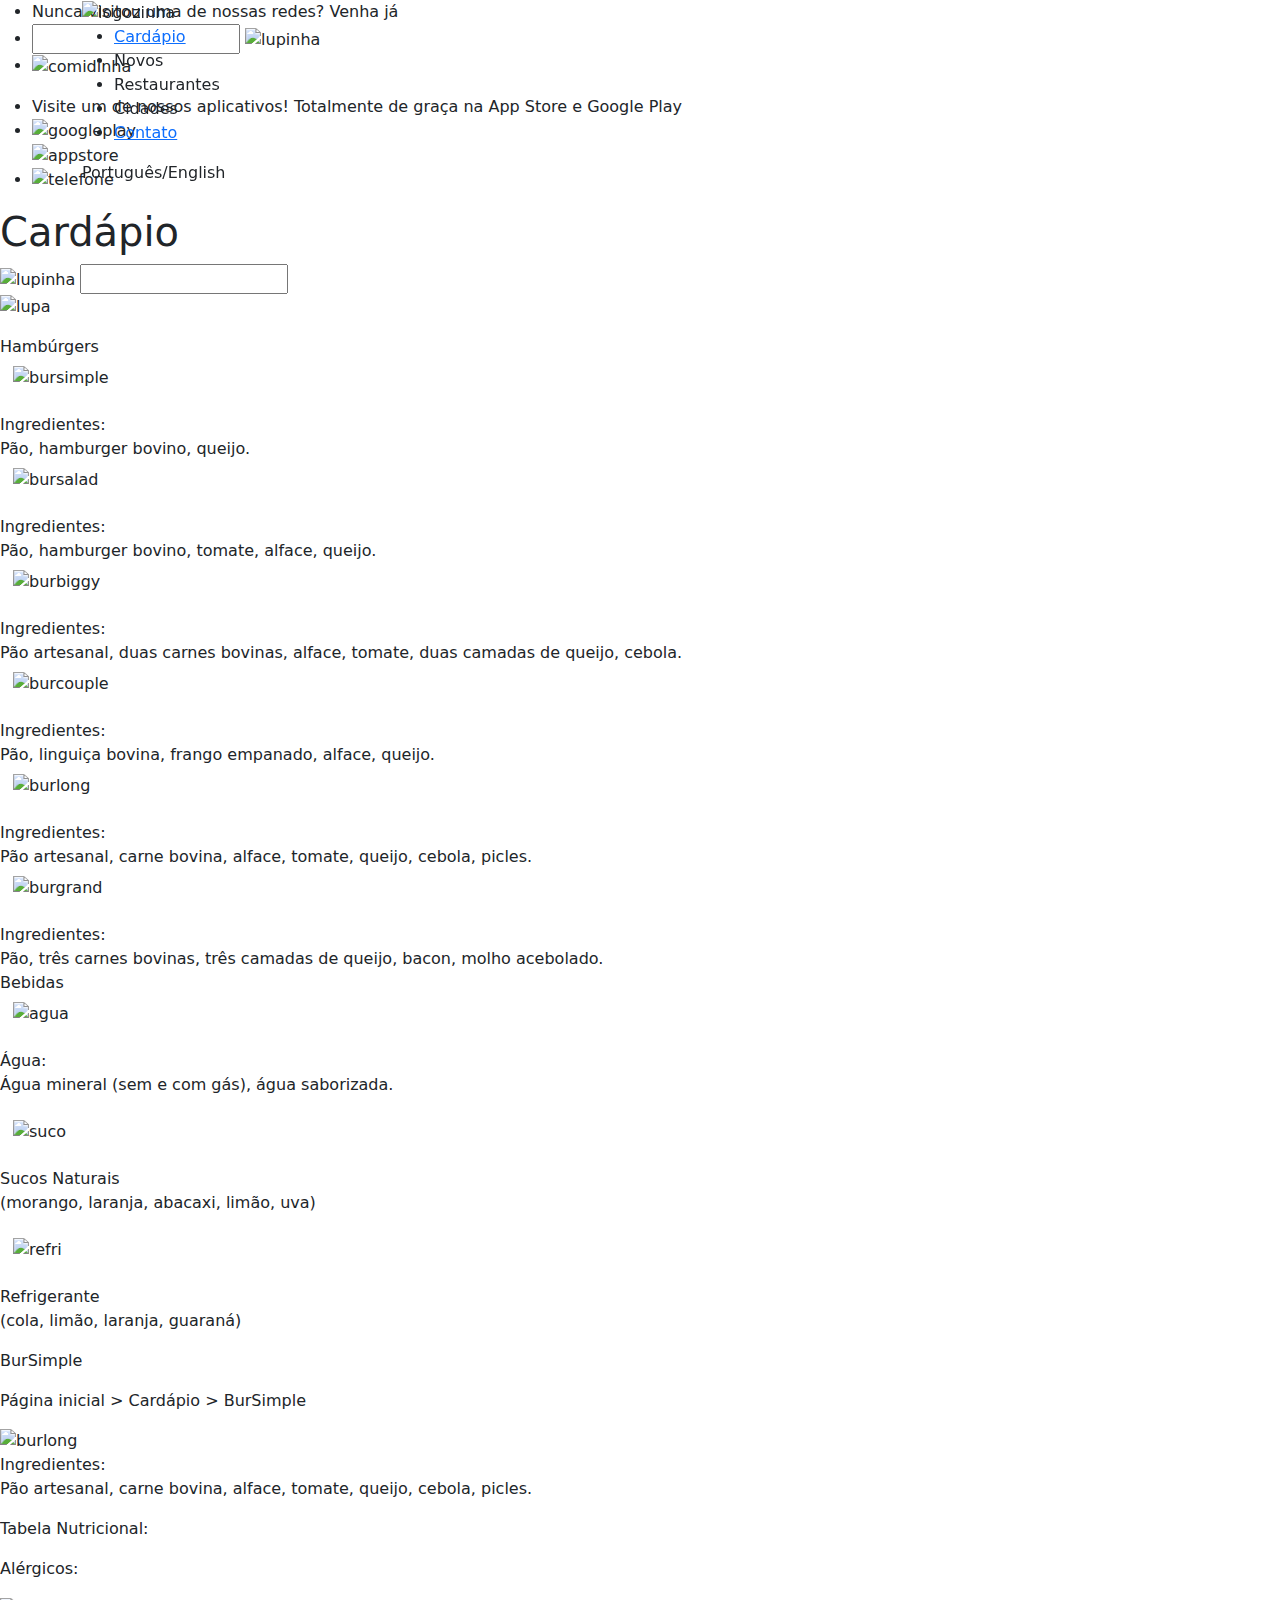
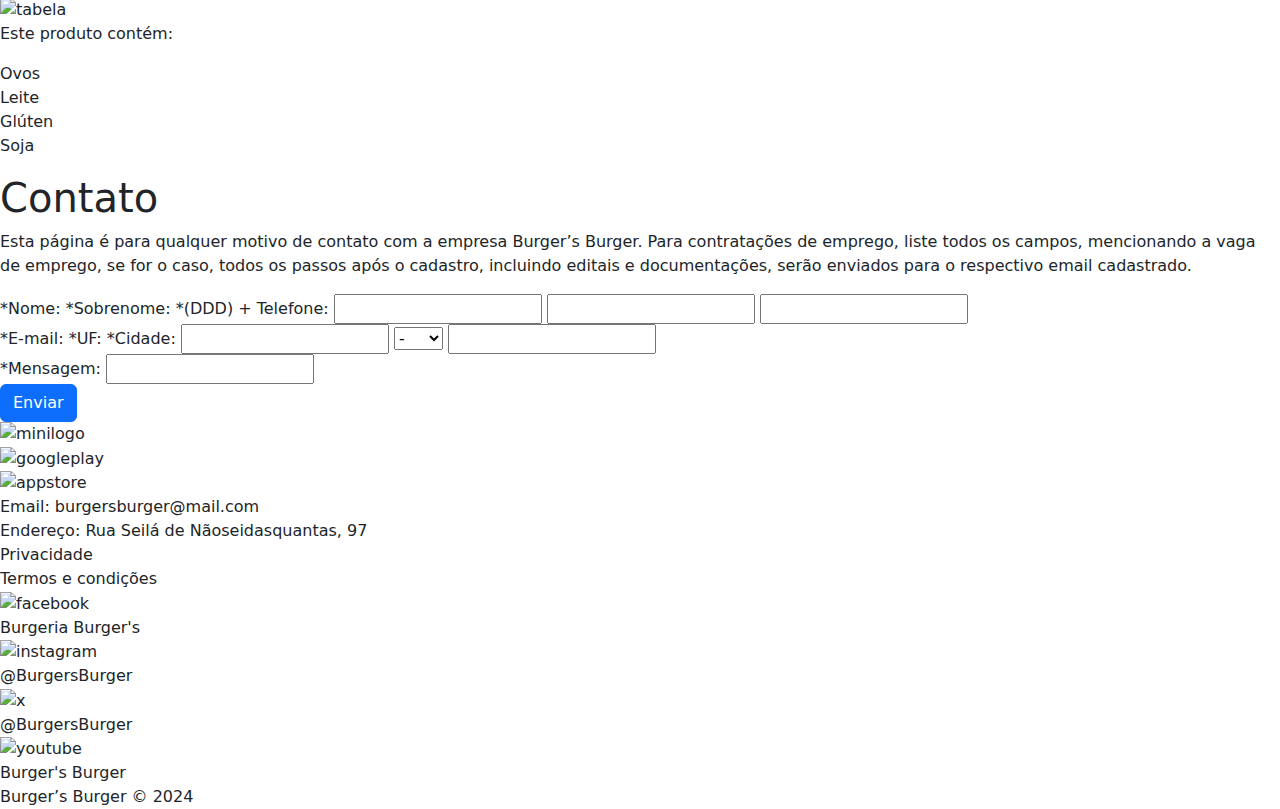
==== index.html @ e92aa980 "Create index.html" ====
<!DOCTYPE html>
<html lang="pt-br">
<head>
    <meta charset="UTF-8">
    <meta name="viewport" content="width=device-width, initial-scale=1.0">
    <title>Burger's Burger</title>
    <link rel="preconnect" href="https://fonts.googleapis.com">
<link rel="preconnect" href="https://fonts.gstatic.com" crossorigin>
<link href="https://fonts.googleapis.com/css2?family=Jockey+One&family=Jolly+Lodger&family=Jomhuria&display=swap" rel="stylesheet">
 <link rel=STYLESHEET type="text/css" href="css/style.css">
 <link href="https://cdn.jsdelivr.net/npm/bootstrap@5.3.3/dist/css/bootstrap.min.css" rel="stylesheet">
  <script src="https://cdn.jsdelivr.net/npm/bootstrap@5.3.3/dist/js/bootstrap.bundle.min.js"></script>
  <!-- Primary Meta Tags -->
<meta name="description" content="Venha experienciar os melhores hamburgers de --------- e se delicie com as nossas comidas." />

<!-- Open Graph / Facebook -->
<meta property="og:type" content="website" />
<meta property="og:url" content="https://diogolds.github.io/NovoBurgersBurger/Novo3/html/index.html" />
<meta property="og:title" content="Burger's Burger" />
<meta property="og:description" content="Venha experienciar os melhores hamburgers de --------- e se delicie com as nossas comidas." />
<meta property="og:image" content="https://cdn.discordapp.com/attachments/1071154892762263698/1279611292054982719/logo.webp?ex=66d51262&is=66d3c0e2&hm=72b1835ddbf841575e127b612c92cf3ba0b7cdaa0f67c57b689ba6dfbd2e98a1&" />

<!-- Twitter -->
<meta property="twitter:card" content="summary_large_image" />
<meta property="twitter:url" content="https://metatags.io/" />
<meta property="twitter:title" content="Burger's Burger" />
<meta property="twitter:description" content="Venha experienciar os melhores hamburgers de --------- e se delicie com as nossas comidas." />
<meta property="twitter:image" content="https://metatags.io/images/meta-tags.webp" />

<!-- Meta Tags Generated with https://metatags.io -->
</head>
 <body>
  <header>
    <nav class="fixed-top">
      <div class="linha"></div>
      <div class="container">
        <div class="logo">
          <img src="img/logo.webp" alt="logozinha" id="imglogo">
        </div>
          <ul class="menu">
            <li class="retangulo">
              <div class="retcol">
                <a href="#cardio" class="jomhuria-regular" id="quadmenu1">Cardápio</a>
              </div>
            </li>
            <li class="retangulo">
              <div class="retcol">
                <div class="jomhuria-regular" id="quadmenu2">Novos</div>
              </div>
            </li>
            <li class="retangulo">
              <div class="retcol">
                <div class="jomhuria-regular" id="quadmenu3">Restaurantes</div>
              </div>
            </li>
            <li class="retangulo">
              <div class="retcol">
                <div class="jomhuria-regular" id="quadmenu4">Cidades</div>
              </div>
            </li>
            <li class="retangulo">
              <div class="retcol">
                <a href="#meiofor" class="jomhuria-regular" id="quadmenu5">Contato</a>
              </div>
            </li>
          </ul>
          <div class="resto">
            <div class="contresto">
              <div class="idioma">
                <div class="jockey-one-regular">Português/English</div>
              </div>
              
              <div class="barrinha" id="barrmenu"></div>
            </div>
          </div>
          </div>
      <div class="linha"></div>
    </nav>
  </header>
  <div class="linha"></div>
  <main>
    <div class="tam"></div>
    <div class="meio">
      <ul class="meio2">
        <li class="quadrado">
          <div class="jockey-one-regular" id="textoquad1">Nunca visitou uma de nossas redes? Venha já</div>
        </li>
        <li class="pesquisa2">
          <div class="gridpesq">
            
            <input type="text" name="barra" class="barrinha" id="barrmeio">
            <label class="pesq2" for="barrmeio">
              <img src="img/lupa.webp" alt="lupinha" class="lupinha">
          </label>
            
          </div>

        </li>
        <li class="comida">
          <img src="img/comida.webp" alt="comidinha" class="comidinhayay">
        </li>
      </ul>
    </div>
    <div class="linha"></div>
    <div class="final">
      <ul class="final2">
        <li class="quadrado" id="quad3">
          <div class="contapli">
            <div class="jockey-one-regular" id="textapli">Visite um  de nossos  aplicativos! Totalmente de graça na App Store e Google Play</div>
          </div>
        </li>
        <li class="quadrado" id="quad4">
          <div class="gridapps">
            <div class="fotogoogle">
              <img src="img/googleplay.webp" alt="googleplay" class="logogoogle">
            </div>
            <div class="fotoapp">
              <img src="img/appstore.webp" alt="appstore" class="logoapp">
            </div>
          </div>
        </li>
        <li class="quadrado" id="quad5">
            <img src="img/telefone.webp" alt="telefone" class="telefone">
        </li>
      </ul>
    </div>
    <div class="meiocard">
        <h1 class="titulomeio" id="cardio">Cardápio</h1>
        <div class="barrcard">
          <label class="pesq2" for="barrcard"><img src="img/lupa.webp" alt="lupinha" class="lupinha"></label>
          <input type="text" name="barra" class="barrinha" id="barrcard">
          <figure>
          <img src="img/lupa.webp" alt="lupa" class="lupinhacard">
        </figure>
        </div>
        <div class="retmeio">
          <div class="hambmeio">Hambúrgers</div>
        </div>
        <div class="containercard">
          <div class="retmeio" id="retcard1">
            <figure>
            <img class="btn" data-bs-toggle="modal" data-bs-target="#botaobursim" src="img/bursim.webp" alt="bursimple" id="bursim">
          </figure>
            <div  class="descham">Ingredientes: <br> Pão, hamburger bovino, queijo. </div>
          </div>
          <div class="retmeio" id="retcard2">
            <figure>
            <img class="btn" data-bs-toggle="modal" data-bs-target="#botaobursal" src="img/bursal.webp" alt="bursalad" id="bursal">
          </figure>
            <div class="descham">Ingredientes: <br> Pão, hamburger bovino, tomate, alface, queijo. </div>
          </div>
          <div class="retmeio" id="retcard3">
            <figure>
            <img class="btn" data-bs-toggle="modal" data-bs-target="#botaoburbig" src="img/burbig.webp" alt="burbiggy" id="burbig">
          </figure>
            <div class="descham">Ingredientes: <br> Pão artesanal, duas carnes bovinas, alface, tomate, duas camadas de queijo, cebola. </div>
          </div>
          <div class="retmeio" id="retcard4">
            <figure>
            <img class="btn" data-bs-toggle="modal" data-bs-target="#botaoburcou" src="img/burcou.webp" alt="burcouple" id="burcou">
          </figure>
            <div class="descham">Ingredientes: <br> Pão, linguiça bovina, frango empanado, alface, queijo. </div>
          </div>
          <div class="retmeio" id="retcard5">
            <figure>
            <img class="btn" data-bs-toggle="modal" data-bs-target="#botaoburlon" src="img/burlon.webp" alt="burlong" id="burlon">
          </figure>
            <div class="descham">Ingredientes: <br> Pão artesanal, carne bovina, alface, tomate, queijo, cebola, picles. </div>
          </div>
          <div class="retmeio" id="retcard6">
            <figure>
            <img class="btn" data-bs-toggle="modal" data-bs-target="#botaoburgra" src="img/burgra.webp" alt="burgrand" id="burgra">
          </figure>
            <div class="descham">Ingredientes: <br> Pão, três carnes bovinas, três camadas de queijo, bacon, molho acebolado. </div>
          </div>
        </div>
</div>
<div class="meio2card">
  <div class="retmeio" id="barrbeb">
    <div class="hambmeio">Bebidas</div>
  </div>
  <div class="containerbeb">
    <div class="retmeio" id="retcard7">
      <figure>
      <img class="btn" data-bs-toggle="modal" data-bs-target="#botaoagua" src="img/agua.webp" alt="agua" id="agua">
    </figure>
      <p class="descham">Água: <br> Água mineral (sem e com gás), água saborizada.</p>
    </div>
    <div class="retmeio" id="retcard8">
      <figure>
      <img class="btn" data-bs-toggle="modal" data-bs-target="#botaosuco" src="img/suco.webp" alt="suco" id="suco">
    </figure>
      <p class="descham">Sucos Naturais <br> (morango, laranja, abacaxi, limão, uva)</p>
    </div>
    <div class="retmeio" id="retcard9">
      <figure>
      <img class="btn" data-bs-toggle="modal" data-bs-target="#botaorefr" src="img/refr.webp" alt="refri" id="refri">
      </figure>
      <p class="descham">Refrigerante <br> (cola, limão, laranja, guaraná)</p>
    </div>
  </div>
</div>
<div class="meioext">
    <div class="retmeio">
        <p class="jockey-one-regular" id="hambmeio">BurSimple</p>
        <p class="jockey-one-regular" id="azul">Página inicial > Cardápio > BurSimple</p>
      </div>
      <div class="contham1">
        <div class="retham1">
            <img src="img/burlon.webp" alt="burlong" class="burlon" id="burlonext">
        </div>
        <div class="retham2">
            <p class="jockey-one-regular" id="ingr">Ingredientes: <br> Pão artesanal, carne bovina, alface, tomate, queijo, cebola, picles.</p>
        </div>
      </div>
    <div class="meio2ext">
      <div class="conttabela">
        <div class="quadtabela">
          <p class="jockey-one-regular" id="tittab">Tabela Nutricional:</p>
        </div>
        <p class="jockey-one-regular" id="alerg">Alérgicos:</p>
        <img src="img/tabela.webp" alt="tabela" class="tabimg">
        <p class="jockey-one-regular" id="nada">Este produto contém:</p>
        <p class="jockey-one-regular" id="alergia">Ovos <br> Leite <br>Glúten <br>Soja</p>
      </div>
    </div>
</div>
<div class="meiofor" id="meiofor">
  <div class="meio1for">
    <div class="meio2for">
      <h1 class="jockey-one-regular" id="contato">Contato</h1>
      <div class="quadrado1for">
          <p class="jockey-one-regular" id="textincon">Esta página é para qualquer motivo de contato com a empresa Burger’s Burger. Para contratações de emprego, liste todos os campos, mencionando a vaga de emprego, se for o caso, todos os passos após o cadastro, incluindo editais e documentações, serão enviados para o respectivo email cadastrado.</p>
      </div>
      <form class="quadradofor">
          <fieldset class="container1for">
              <div class="gridscont" id="grid1">
                  <label class="jockey-one-regular" id="gdnome" for="qdnome">*Nome:</label>
                  <label class="jockey-one-regular" id="gdsobr" for="qdsobr">*Sobrenome:</label>
                  <label class="jockey-one-regular" id="gdddd" for="qdddd">*(DDD) + Telefone:</label>
                  <input type="text" name="nome" class="quadradogd" id="qdnome">
                  <input type="text" name="sobrenome" class="quadradogd" id="qdsobr">
                  <input type="tel" name="telefone" class="quadradogd" id="qdddd">
              </div>
              <div class="gridscont" id="grid2">
                <label class="jockey-one-regular" id="gdema" for="qdema">*E-mail:</label>
                  <label class="jockey-one-regular" id="gduf" for="qduf">*UF:</label>
                  <label class="jockey-one-regular" id="gdcid" for="qdcid">*Cidade:</label>
                  <input type="email" name="email" class="quadradogd" id="qdema">
                  <select class="quadradogd" id="qduf">
                    <option>-</option>
                    <option>AC</option>
                    <option>AL</option>
                    <option>AM</option>
                    <option>AP</option>
                    <option>BA</option>
                    <option>CE</option>
                    <option>DF</option>
                    <option>ES</option>
                    <option>GO</option>
                    <option>MA</option>
                    <option>MG</option>
                    <option>MS</option>
                    <option>MT</option>
                    <option>PA</option>
                    <option>PB</option>
                    <option>PE</option>
                    <option>PI</option>
                    <option>PR</option>
                    <option>RJ</option>
                    <option>RN</option>
                    <option>RO</option>
                    <option>RR</option>
                    <option>RS</option>
                    <option>SC</option>
                    <option>SE</option>
                    <option>SP</option>
                    <option>TO</option>
                    </select>
                  <input type="text" name="cidade" class="quadradogd" id="qdcid">
              </div>
              <div class="gridscont" id="grid3">
                <label class="jockey-one-regular" id="gdmsg" for="qdmsg">*Mensagem:</label>
                  <input type="text" name="mensagem" class="quadradogd" id="qdmsg">
              </div>
            </fieldset>
          </form>
      <button class="btn btn-primary" data-bs-toggle="modal" data-bs-target="#botaoenviar" type="submit" id="enviar">Enviar</button>
      <div class="modal fade" id="botaoenviar">
        <div class="modal-dialog">
            <div class="modal-content">
                <div class="modal-header">
                    <h4 class="modal-title" id="exampleModalLabel">Enviar dados</h4>
                    <button type="button" class="btn-close" data-bs-dismiss="modal" aria-label="Close"></button>
                </div>
                <div class="modal-body">
                    Enviando informações...
                </div>
                <div class="modal-footer">
                    <button type="button" class="btn btn-secondary" data-bs-dismiss="modal">Fechar</button>
                </div>
            </div>
        </div>
    </div>
    <div class="modal fade" id="botaobursim">
      <div class="modal-dialog">
          <div class="modal-content">
              <div class="modal-header">
                  <h4 class="modal-title" id="botaosim"></h4>
                  <button type="button" class="btn-close" data-bs-dismiss="modal" aria-label="Close"></button>
              </div>
              <div class="modal-body">
                <img src="img/bursim.webp" alt="bursimple" id="bursim1" height="300">
              </div>
              <div class="modal-footer">
                  <button type="button" class="btn btn-secondary" data-bs-dismiss="modal">Fechar</button>
              </div>
          </div>
      </div>
  </div>
  <div class="modal fade" id="botaobursal">
    <div class="modal-dialog">
        <div class="modal-content">
            <div class="modal-header">
                <h4 class="modal-title" id="botaosal"></h4>
                <button type="button" class="btn-close" data-bs-dismiss="modal" aria-label="Close"></button>
            </div>
            <div class="modal-body">
              <img src="img/bursal.webp" alt="bursalad" id="bursal1" height="300">
            </div>
            <div class="modal-footer">
                <button type="button" class="btn btn-secondary" data-bs-dismiss="modal">Fechar</button>
            </div>
        </div>
    </div>
</div>
<div class="modal fade" id="botaoburbig">
  <div class="modal-dialog">
      <div class="modal-content">
          <div class="modal-header">
              <h4 class="modal-title" id="botaobig"></h4>
              <button type="button" class="btn-close" data-bs-dismiss="modal" aria-label="Close"></button>
          </div>
          <div class="modal-body">
            <img src="img/burbig.webp" alt="burbiggy" id="burbig1" height="300">
          </div>
          <div class="modal-footer">
              <button type="button" class="btn btn-secondary" data-bs-dismiss="modal">Fechar</button>
          </div>
      </div>
  </div>
</div>
<div class="modal fade" id="botaoburcou">
  <div class="modal-dialog">
      <div class="modal-content">
          <div class="modal-header">
              <h4 class="modal-title" id="botaocou"></h4>
              <button type="button" class="btn-close" data-bs-dismiss="modal" aria-label="Close"></button>
          </div>
          <div class="modal-body">
            <img src="img/burcou.webp" alt="burcouple" id="burcou1" height="300">
          </div>
          <div class="modal-footer">
              <button type="button" class="btn btn-secondary" data-bs-dismiss="modal">Fechar</button>
          </div>
      </div>
  </div>
</div>
<div class="modal fade" id="botaoburlon">
  <div class="modal-dialog">
      <div class="modal-content">
          <div class="modal-header">
              <h4 class="modal-title" id="botaolon"></h4>
              <button type="button" class="btn-close" data-bs-dismiss="modal" aria-label="Close"></button>
          </div>
          <div class="modal-body">
            <img src="img/burlon.webp" alt="burlong" id="burlon1" height="300">
          </div>
          <div class="modal-footer">
              <button type="button" class="btn btn-secondary" data-bs-dismiss="modal">Fechar</button>
          </div>
      </div>
  </div>
</div>
<div class="modal fade" id="botaoburgra">
  <div class="modal-dialog">
      <div class="modal-content">
          <div class="modal-header">
              <h4 class="modal-title" id="botaogra"></h4>
              <button type="button" class="btn-close" data-bs-dismiss="modal" aria-label="Close"></button>
          </div>
          <div class="modal-body">
            <img src="img/burgra.webp" alt="burgrand" id="burgra1" height="300">
          </div>
          <div class="modal-footer">
              <button type="button" class="btn btn-secondary" data-bs-dismiss="modal">Fechar</button>
          </div>
      </div>
  </div>
</div>
<div class="modal fade" id="botaoagua">
  <div class="modal-dialog">
      <div class="modal-content">
          <div class="modal-header">
              <h4 class="modal-title" id="botaoa"></h4>
              <button type="button" class="btn-close" data-bs-dismiss="modal" aria-label="Close"></button>
          </div>
          <div class="modal-body">
            <img src="img/agua.webp" alt="agua" id="agua1" height="300">
          </div>
          <div class="modal-footer">
              <button type="button" class="btn btn-secondary" data-bs-dismiss="modal">Fechar</button>
          </div>
      </div>
  </div>
</div>
<div class="modal fade" id="botaosuco">
  <div class="modal-dialog">
      <div class="modal-content">
          <div class="modal-header">
              <h4 class="modal-title" id="botaos"></h4>
              <button type="button" class="btn-close" data-bs-dismiss="modal" aria-label="Close"></button>
          </div>
          <div class="modal-body">
            <img src="img/suco.webp" alt="suco" id="suco1" height="300">
          </div>
          <div class="modal-footer">
              <button type="button" class="btn btn-secondary" data-bs-dismiss="modal">Fechar</button>
          </div>
      </div>
  </div>
</div>
<div class="modal fade" id="botaorefr">
  <div class="modal-dialog">
      <div class="modal-content">
          <div class="modal-header">
              <h4 class="modal-title" id="botaor"></h4>
              <button type="button" class="btn-close" data-bs-dismiss="modal" aria-label="Close"></button>
          </div>
          <div class="modal-body">
            <img src="img/refr.webp" alt="refri" id="refri1" height="300">
          </div>
          <div class="modal-footer">
              <button type="button" class="btn btn-secondary" data-bs-dismiss="modal">Fechar</button>
          </div>
      </div>
  </div>
</div>
    </div>
  </div>
  </div>
  </main>
  <div class="linha"></div>
  <footer>
    <div class="container2">
      <div class="fotofooter">
        <div class="logomini">
          <img src="img/logomini.webp" alt="minilogo" class="minilogo">
        </div>
        <div class="fotogoogle">
          <img src="img/googleplay.webp" alt="googleplay" class="logogoogle">
        </div>
        <div class="fotoapp">
          <img src="img/appstore.webp" alt="appstore" class="logoapp">
        </div>
      </div>
      <div class="enderecofooter">
        <div class="retfoot" id="retfoot1"></div>
        <div class="jomhuria-regular" id="emailfoot">Email: burgersburger@mail.com</div>
        <div class="jomhuria-regular" id="enderecofoot">Endereço: Rua Seilá de Nãoseidasquantas, 97</div>
        <div class="retfoot1">
          <div class="jomhuria-regular" id="retfootE11">Privacidade</div>
        </div>
        <div class="retfoot2">
          <div class="jomhuria-regular" id="retfootE12">Termos e condições</div>
        </div>
      </div>
      <div class="redesfooter">
        <img src="img/fb.webp" alt="facebook" class="pb">
        <div class="redesfoot">
          <div class="jomhuria-regular" id="palavra1">Burgeria Burger's</div>
        </div>
        <img src="img/ig.webp" alt="instagram" class="pb">
        <div class="redesfoot">
          <div class="jomhuria-regular" id="palavra2">@BurgersBurger</div>
          </div>
        <img src="img/x.webp" alt="x" class="pb">
        <div class="redesfoot">
          <div class="jomhuria-regular" id="palavra3">@BurgersBurger</div>
        </div>
        <img src="img/ytb.webp" alt="youtube" class="pb">
        <div class="redesfoot">
          <div class="jomhuria-regular" id="palavra4">Burger's Burger</div>
        </div>
      </div>
      <div class="czinho">
        <div class="jockey-one-regular" id="czinho1">Burger’s Burger © 2024</div>
      </div>
    </div>
  </footer>
 </body>
</html>
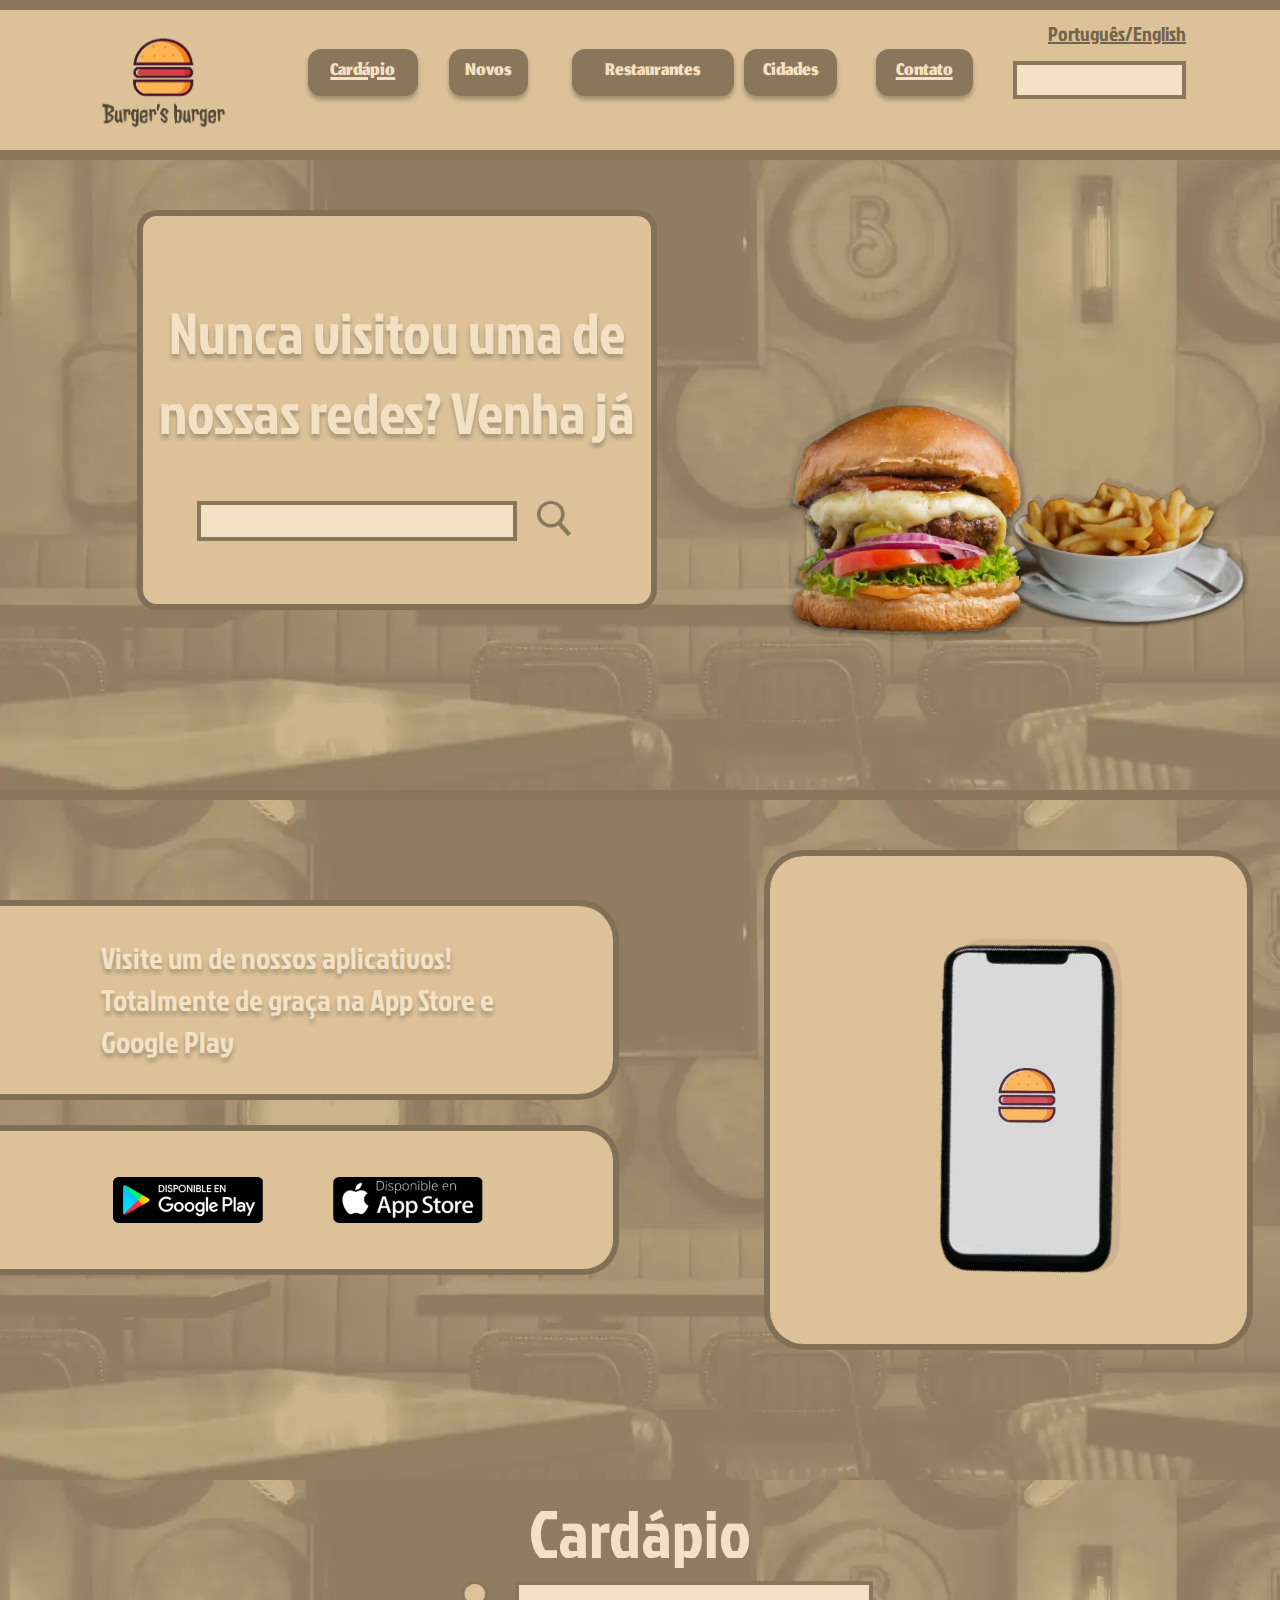
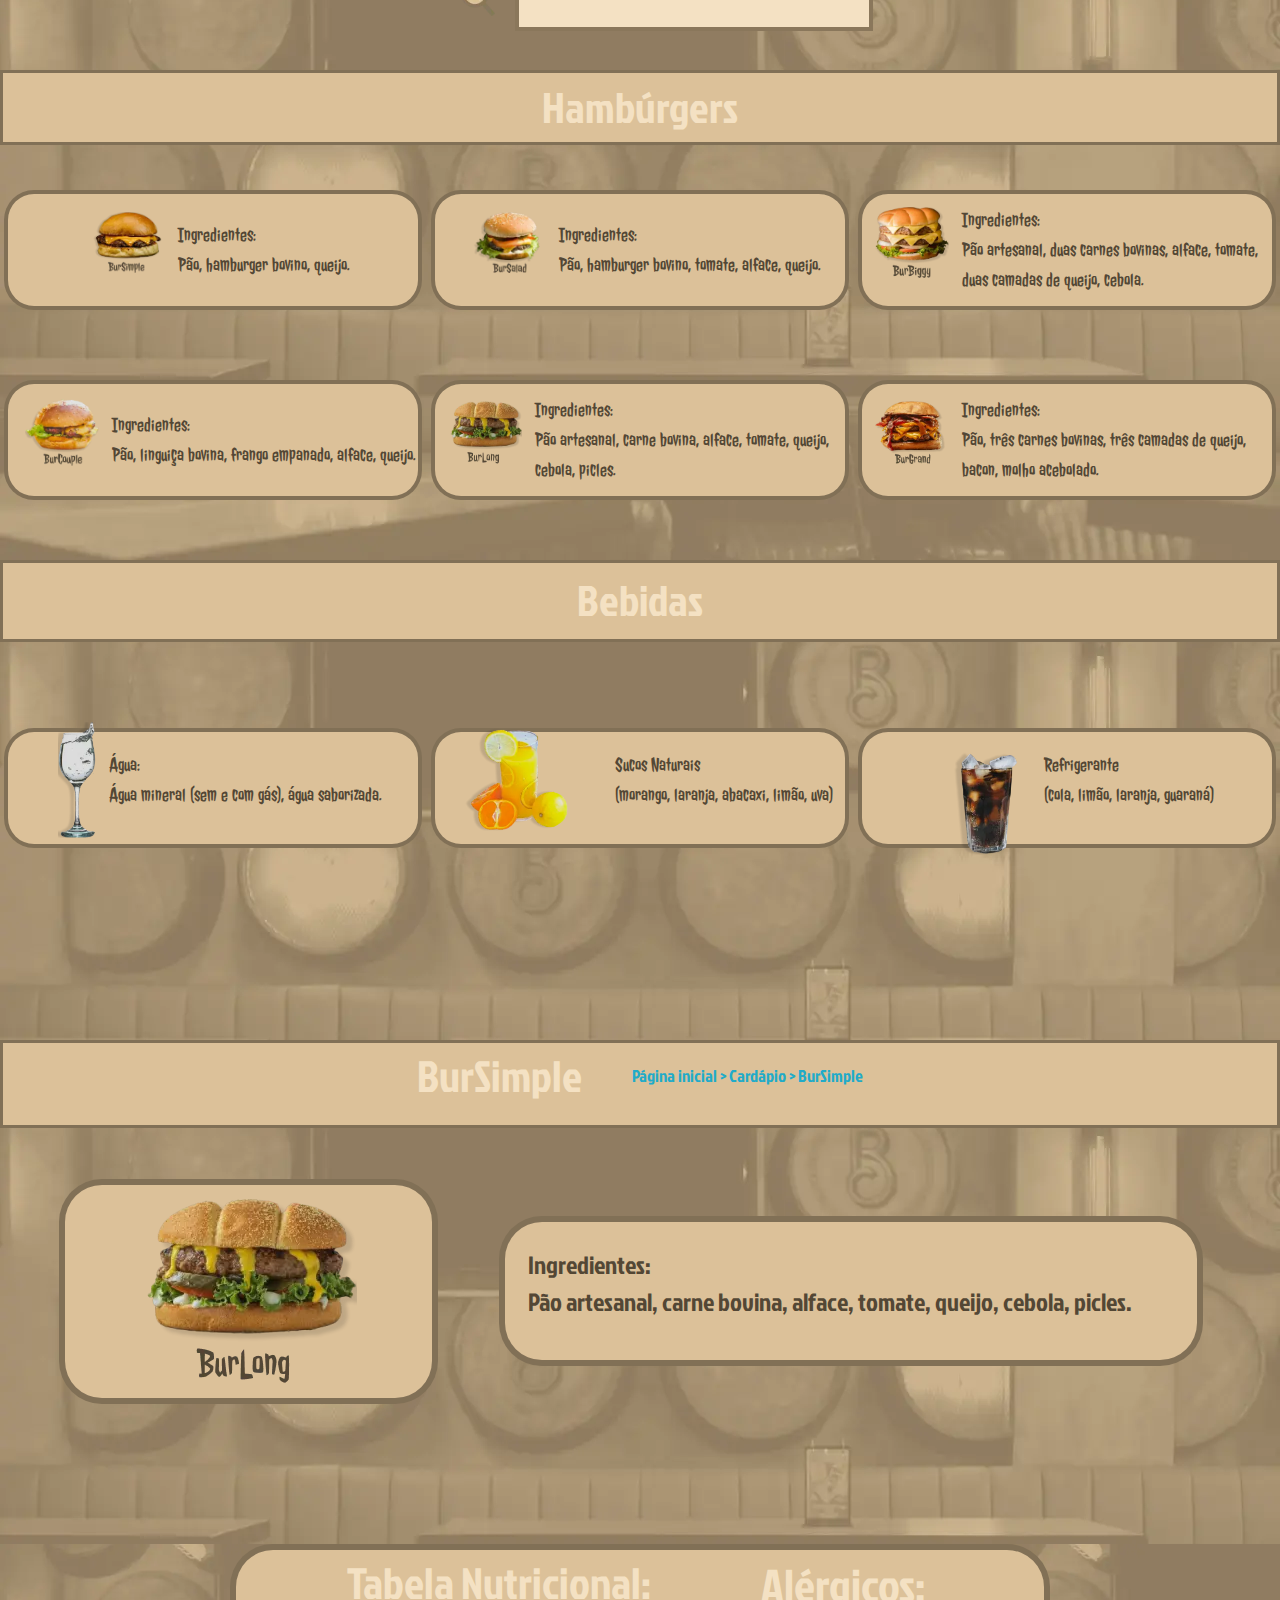
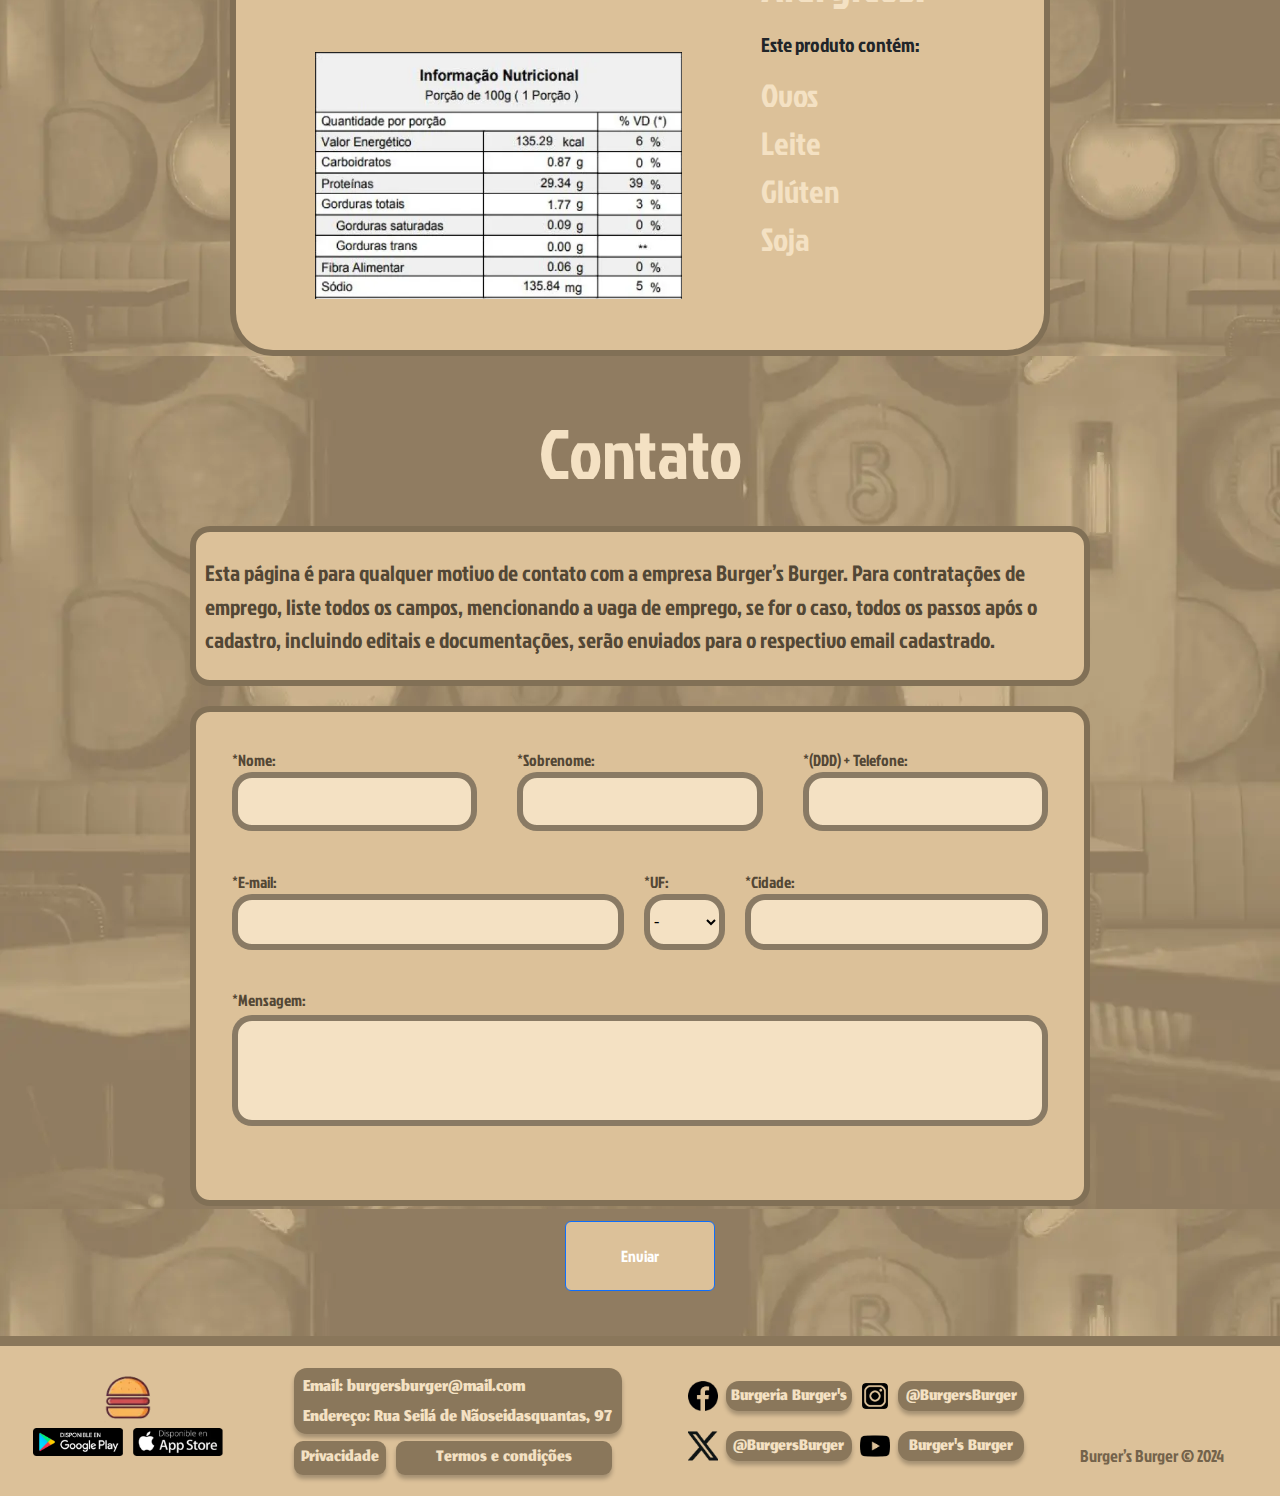
==== commit 080b64a4: "Update index.html" ====
--- a/index.html
+++ b/index.html
@@ -7,7 +7,7 @@
     <link rel="preconnect" href="https://fonts.googleapis.com">
 <link rel="preconnect" href="https://fonts.gstatic.com" crossorigin>
 <link href="https://fonts.googleapis.com/css2?family=Jockey+One&family=Jolly+Lodger&family=Jomhuria&display=swap" rel="stylesheet">
- <link rel=STYLESHEET type="text/css" href="css/style.css">
+ <link rel=STYLESHEET type="text/css" href="Novo3/css/style.css">
  <link href="https://cdn.jsdelivr.net/npm/bootstrap@5.3.3/dist/css/bootstrap.min.css" rel="stylesheet">
   <script src="https://cdn.jsdelivr.net/npm/bootstrap@5.3.3/dist/js/bootstrap.bundle.min.js"></script>
   <!-- Primary Meta Tags -->
@@ -35,7 +35,7 @@
       <div class="linha"></div>
       <div class="container">
         <div class="logo">
-          <img src="img/logo.webp" alt="logozinha" id="imglogo">
+          <img src="Novo3/img/logo.webp" alt="logozinha" id="imglogo">
         </div>
           <ul class="menu">
             <li class="retangulo">
@@ -90,14 +90,14 @@
             
             <input type="text" name="barra" class="barrinha" id="barrmeio">
             <label class="pesq2" for="barrmeio">
-              <img src="img/lupa.webp" alt="lupinha" class="lupinha">
+              <img src="Novo3/img/lupa.webp" alt="lupinha" class="lupinha">
           </label>
             
           </div>
 
         </li>
         <li class="comida">
-          <img src="img/comida.webp" alt="comidinha" class="comidinhayay">
+          <img src="Novo3/img/comida.webp" alt="comidinha" class="comidinhayay">
         </li>
       </ul>
     </div>
@@ -112,25 +112,25 @@
         <li class="quadrado" id="quad4">
           <div class="gridapps">
             <div class="fotogoogle">
-              <img src="img/googleplay.webp" alt="googleplay" class="logogoogle">
+              <img src="Novo3/img/googleplay.webp" alt="googleplay" class="logogoogle">
             </div>
             <div class="fotoapp">
-              <img src="img/appstore.webp" alt="appstore" class="logoapp">
+              <img src="Novo3/img/appstore.webp" alt="appstore" class="logoapp">
             </div>
           </div>
         </li>
         <li class="quadrado" id="quad5">
-            <img src="img/telefone.webp" alt="telefone" class="telefone">
+            <img src="Novo3/img/telefone.webp" alt="telefone" class="telefone">
         </li>
       </ul>
     </div>
     <div class="meiocard">
         <h1 class="titulomeio" id="cardio">Cardápio</h1>
         <div class="barrcard">
-          <label class="pesq2" for="barrcard"><img src="img/lupa.webp" alt="lupinha" class="lupinha"></label>
+          <label class="pesq2" for="barrcard"><img src="Novo3/img/lupa.webp" alt="lupinha" class="lupinha"></label>
           <input type="text" name="barra" class="barrinha" id="barrcard">
           <figure>
-          <img src="img/lupa.webp" alt="lupa" class="lupinhacard">
+          <img src="Novo3/img/lupa.webp" alt="lupa" class="lupinhacard">
         </figure>
         </div>
         <div class="retmeio">
@@ -139,37 +139,37 @@
         <div class="containercard">
           <div class="retmeio" id="retcard1">
             <figure>
-            <img class="btn" data-bs-toggle="modal" data-bs-target="#botaobursim" src="img/bursim.webp" alt="bursimple" id="bursim">
+            <img class="btn" data-bs-toggle="modal" data-bs-target="#botaobursim" src="Novo3/img/bursim.webp" alt="bursimple" id="bursim">
           </figure>
             <div  class="descham">Ingredientes: <br> Pão, hamburger bovino, queijo. </div>
           </div>
           <div class="retmeio" id="retcard2">
             <figure>
-            <img class="btn" data-bs-toggle="modal" data-bs-target="#botaobursal" src="img/bursal.webp" alt="bursalad" id="bursal">
+            <img class="btn" data-bs-toggle="modal" data-bs-target="#botaobursal" src="Novo3/img/bursal.webp" alt="bursalad" id="bursal">
           </figure>
             <div class="descham">Ingredientes: <br> Pão, hamburger bovino, tomate, alface, queijo. </div>
           </div>
           <div class="retmeio" id="retcard3">
             <figure>
-            <img class="btn" data-bs-toggle="modal" data-bs-target="#botaoburbig" src="img/burbig.webp" alt="burbiggy" id="burbig">
+            <img class="btn" data-bs-toggle="modal" data-bs-target="#botaoburbig" src="Novo3/img/burbig.webp" alt="burbiggy" id="burbig">
           </figure>
             <div class="descham">Ingredientes: <br> Pão artesanal, duas carnes bovinas, alface, tomate, duas camadas de queijo, cebola. </div>
           </div>
           <div class="retmeio" id="retcard4">
             <figure>
-            <img class="btn" data-bs-toggle="modal" data-bs-target="#botaoburcou" src="img/burcou.webp" alt="burcouple" id="burcou">
+            <img class="btn" data-bs-toggle="modal" data-bs-target="#botaoburcou" src="Novo3/img/burcou.webp" alt="burcouple" id="burcou">
           </figure>
             <div class="descham">Ingredientes: <br> Pão, linguiça bovina, frango empanado, alface, queijo. </div>
           </div>
           <div class="retmeio" id="retcard5">
             <figure>
-            <img class="btn" data-bs-toggle="modal" data-bs-target="#botaoburlon" src="img/burlon.webp" alt="burlong" id="burlon">
+            <img class="btn" data-bs-toggle="modal" data-bs-target="#botaoburlon" src="Novo3/img/burlon.webp" alt="burlong" id="burlon">
           </figure>
             <div class="descham">Ingredientes: <br> Pão artesanal, carne bovina, alface, tomate, queijo, cebola, picles. </div>
           </div>
           <div class="retmeio" id="retcard6">
             <figure>
-            <img class="btn" data-bs-toggle="modal" data-bs-target="#botaoburgra" src="img/burgra.webp" alt="burgrand" id="burgra">
+            <img class="btn" data-bs-toggle="modal" data-bs-target="#botaoburgra" src="Novo3/img/burgra.webp" alt="burgrand" id="burgra">
           </figure>
             <div class="descham">Ingredientes: <br> Pão, três carnes bovinas, três camadas de queijo, bacon, molho acebolado. </div>
           </div>
@@ -182,19 +182,19 @@
   <div class="containerbeb">
     <div class="retmeio" id="retcard7">
       <figure>
-      <img class="btn" data-bs-toggle="modal" data-bs-target="#botaoagua" src="img/agua.webp" alt="agua" id="agua">
+      <img class="btn" data-bs-toggle="modal" data-bs-target="#botaoagua" src="Novo3/img/agua.webp" alt="agua" id="agua">
     </figure>
       <p class="descham">Água: <br> Água mineral (sem e com gás), água saborizada.</p>
     </div>
     <div class="retmeio" id="retcard8">
       <figure>
-      <img class="btn" data-bs-toggle="modal" data-bs-target="#botaosuco" src="img/suco.webp" alt="suco" id="suco">
+      <img class="btn" data-bs-toggle="modal" data-bs-target="#botaosuco" src="Novo3/img/suco.webp" alt="suco" id="suco">
     </figure>
       <p class="descham">Sucos Naturais <br> (morango, laranja, abacaxi, limão, uva)</p>
     </div>
     <div class="retmeio" id="retcard9">
       <figure>
-      <img class="btn" data-bs-toggle="modal" data-bs-target="#botaorefr" src="img/refr.webp" alt="refri" id="refri">
+      <img class="btn" data-bs-toggle="modal" data-bs-target="#botaorefr" src="Novo3/img/refr.webp" alt="refri" id="refri">
       </figure>
       <p class="descham">Refrigerante <br> (cola, limão, laranja, guaraná)</p>
     </div>
@@ -207,7 +207,7 @@
       </div>
       <div class="contham1">
         <div class="retham1">
-            <img src="img/burlon.webp" alt="burlong" class="burlon" id="burlonext">
+            <img src="Novo3/img/burlon.webp" alt="burlong" class="burlon" id="burlonext">
         </div>
         <div class="retham2">
             <p class="jockey-one-regular" id="ingr">Ingredientes: <br> Pão artesanal, carne bovina, alface, tomate, queijo, cebola, picles.</p>
@@ -219,7 +219,7 @@
           <p class="jockey-one-regular" id="tittab">Tabela Nutricional:</p>
         </div>
         <p class="jockey-one-regular" id="alerg">Alérgicos:</p>
-        <img src="img/tabela.webp" alt="tabela" class="tabimg">
+        <img src="Novo3/img/tabela.webp" alt="tabela" class="tabimg">
         <p class="jockey-one-regular" id="nada">Este produto contém:</p>
         <p class="jockey-one-regular" id="alergia">Ovos <br> Leite <br>Glúten <br>Soja</p>
       </div>
@@ -310,7 +310,7 @@
                   <button type="button" class="btn-close" data-bs-dismiss="modal" aria-label="Close"></button>
               </div>
               <div class="modal-body">
-                <img src="img/bursim.webp" alt="bursimple" id="bursim1" height="300">
+                <img src="Novo3/img/bursim.webp" alt="bursimple" id="bursim1" height="300">
               </div>
               <div class="modal-footer">
                   <button type="button" class="btn btn-secondary" data-bs-dismiss="modal">Fechar</button>
@@ -326,7 +326,7 @@
                 <button type="button" class="btn-close" data-bs-dismiss="modal" aria-label="Close"></button>
             </div>
             <div class="modal-body">
-              <img src="img/bursal.webp" alt="bursalad" id="bursal1" height="300">
+              <img src="Novo3/img/bursal.webp" alt="bursalad" id="bursal1" height="300">
             </div>
             <div class="modal-footer">
                 <button type="button" class="btn btn-secondary" data-bs-dismiss="modal">Fechar</button>
@@ -342,7 +342,7 @@
               <button type="button" class="btn-close" data-bs-dismiss="modal" aria-label="Close"></button>
           </div>
           <div class="modal-body">
-            <img src="img/burbig.webp" alt="burbiggy" id="burbig1" height="300">
+            <img src="Novo3/img/burbig.webp" alt="burbiggy" id="burbig1" height="300">
           </div>
           <div class="modal-footer">
               <button type="button" class="btn btn-secondary" data-bs-dismiss="modal">Fechar</button>
@@ -358,7 +358,7 @@
               <button type="button" class="btn-close" data-bs-dismiss="modal" aria-label="Close"></button>
           </div>
           <div class="modal-body">
-            <img src="img/burcou.webp" alt="burcouple" id="burcou1" height="300">
+            <img src="Novo3/img/burcou.webp" alt="burcouple" id="burcou1" height="300">
           </div>
           <div class="modal-footer">
               <button type="button" class="btn btn-secondary" data-bs-dismiss="modal">Fechar</button>
@@ -374,7 +374,7 @@
               <button type="button" class="btn-close" data-bs-dismiss="modal" aria-label="Close"></button>
           </div>
           <div class="modal-body">
-            <img src="img/burlon.webp" alt="burlong" id="burlon1" height="300">
+            <img src="Novo3/img/burlon.webp" alt="burlong" id="burlon1" height="300">
           </div>
           <div class="modal-footer">
               <button type="button" class="btn btn-secondary" data-bs-dismiss="modal">Fechar</button>
@@ -390,7 +390,7 @@
               <button type="button" class="btn-close" data-bs-dismiss="modal" aria-label="Close"></button>
           </div>
           <div class="modal-body">
-            <img src="img/burgra.webp" alt="burgrand" id="burgra1" height="300">
+            <img src="Novo3/img/burgra.webp" alt="burgrand" id="burgra1" height="300">
           </div>
           <div class="modal-footer">
               <button type="button" class="btn btn-secondary" data-bs-dismiss="modal">Fechar</button>
@@ -406,7 +406,7 @@
               <button type="button" class="btn-close" data-bs-dismiss="modal" aria-label="Close"></button>
           </div>
           <div class="modal-body">
-            <img src="img/agua.webp" alt="agua" id="agua1" height="300">
+            <img src="Novo3/img/agua.webp" alt="agua" id="agua1" height="300">
           </div>
           <div class="modal-footer">
               <button type="button" class="btn btn-secondary" data-bs-dismiss="modal">Fechar</button>
@@ -422,7 +422,7 @@
               <button type="button" class="btn-close" data-bs-dismiss="modal" aria-label="Close"></button>
           </div>
           <div class="modal-body">
-            <img src="img/suco.webp" alt="suco" id="suco1" height="300">
+            <img src="Novo3/img/suco.webp" alt="suco" id="suco1" height="300">
           </div>
           <div class="modal-footer">
               <button type="button" class="btn btn-secondary" data-bs-dismiss="modal">Fechar</button>
@@ -438,7 +438,7 @@
               <button type="button" class="btn-close" data-bs-dismiss="modal" aria-label="Close"></button>
           </div>
           <div class="modal-body">
-            <img src="img/refr.webp" alt="refri" id="refri1" height="300">
+            <img src="Novo3/img/refr.webp" alt="refri" id="refri1" height="300">
           </div>
           <div class="modal-footer">
               <button type="button" class="btn btn-secondary" data-bs-dismiss="modal">Fechar</button>
@@ -455,13 +455,13 @@
     <div class="container2">
       <div class="fotofooter">
         <div class="logomini">
-          <img src="img/logomini.webp" alt="minilogo" class="minilogo">
+          <img src="Novo3/img/logomini.webp" alt="minilogo" class="minilogo">
         </div>
         <div class="fotogoogle">
-          <img src="img/googleplay.webp" alt="googleplay" class="logogoogle">
+          <img src="Novo3/img/googleplay.webp" alt="googleplay" class="logogoogle">
         </div>
         <div class="fotoapp">
-          <img src="img/appstore.webp" alt="appstore" class="logoapp">
+          <img src="Novo3/img/appstore.webp" alt="appstore" class="logoapp">
         </div>
       </div>
       <div class="enderecofooter">
@@ -476,19 +476,19 @@
         </div>
       </div>
       <div class="redesfooter">
-        <img src="img/fb.webp" alt="facebook" class="pb">
+        <img src="Novo3/img/fb.webp" alt="facebook" class="pb">
         <div class="redesfoot">
           <div class="jomhuria-regular" id="palavra1">Burgeria Burger's</div>
         </div>
-        <img src="img/ig.webp" alt="instagram" class="pb">
+        <img src="Novo3/img/ig.webp" alt="instagram" class="pb">
         <div class="redesfoot">
           <div class="jomhuria-regular" id="palavra2">@BurgersBurger</div>
           </div>
-        <img src="img/x.webp" alt="x" class="pb">
+        <img src="Novo3/img/x.webp" alt="x" class="pb">
         <div class="redesfoot">
           <div class="jomhuria-regular" id="palavra3">@BurgersBurger</div>
         </div>
-        <img src="img/ytb.webp" alt="youtube" class="pb">
+        <img src="Novo3/img/ytb.webp" alt="youtube" class="pb">
         <div class="redesfoot">
           <div class="jomhuria-regular" id="palavra4">Burger's Burger</div>
         </div>
--- a/Novo3/css/style.css
+++ b/Novo3/css/style.css
@@ -0,0 +1,1440 @@
+* {
+    padding: 0;
+    margin: 0;
+    box-sizing: border-box;
+}
+.jomhuria-regular {
+    font-family: "Jomhuria", serif;
+    font-weight: 400;
+    font-style: normal;
+  }  
+.jolly-lodger-regular {
+    font-family: "Jolly Lodger", system-ui;
+    font-weight: 400;
+    font-style: normal;
+  }
+  .jockey-one-regular {
+    font-family: "Jockey One", sans-serif;
+    font-weight: 400;
+    font-style: normal;
+  }  
+  nav{
+    background-color: #DCC199;
+  }
+  .tam{
+    height: 100px;
+    display: grid;
+  }
+.container {
+    display: grid;
+    grid-template-columns: 15% 60% auto;
+    grid-template-rows: 140px;
+    gap: 20px;
+    align-items: center;
+    justify-items: center;
+
+}
+.menu{
+    list-style: none;
+    display: flex;
+    gap: 6vw;
+    align-items: start;
+    justify-self: center;
+}
+.linha {
+    padding: 0;
+    border: 0;
+    width:auto;
+    height: 10px;
+    background-color: #8A775B;
+}
+.meio {
+    background-image: url("../img/fundo1.webp");
+    background-size: 100%;
+    width: 100%;
+    height: 680px;
+}
+.meio2 { 
+    display:grid;
+    padding:100px;
+    grid-template-columns: 55% auto;
+    grid-template-rows: repeat(4, 100px);
+    align-items: center;
+    justify-items:center;
+    list-style: none;
+}
+.quadrado {
+    grid-column: 1;
+    grid-row: 1 / 5;
+    background-color: #DCC199;
+    width: 520px;
+    height:400px;
+    border-radius: 20px;
+    border: 6px solid rgba(83, 71, 53, 0.67);
+    display: grid;
+    align-items: center;
+    justify-items: center;
+}
+
+.pesquisa2 {
+    grid-column: 1;
+    grid-row: 4;
+    width: 400px;
+}
+.comida {
+    grid-column: 2;
+    grid-row: 3 / 5;
+}
+.final {
+    background-image: url("../img/fundo1.webp");
+    background-size: 100%;
+    width: auto;
+    height: 680px;
+}
+.final2 {
+    display: grid;
+    grid-template-columns: 30% auto;
+    grid-template-rows: 200px 200px;
+    align-items: center;
+    justify-items: center;
+    padding-top: 100px;
+    padding-bottom: 100px;
+    column-gap: 150px;
+}
+
+#quad3 {
+    grid-column: 1;
+    grid-row: 1;
+    height:200px;
+    width: 800px;
+    border-radius: 40px;
+}
+#quad4 {
+    grid-column: 1;
+    grid-row: 2;
+    height:150px;
+    width: 800px;
+    border-radius: 35px;
+}
+#quad5 {
+    grid-column: 3;
+    grid-row: 1 / 3;
+    height:500px;
+    width: 90%;
+    border-radius: 40px;
+    justify-items:center;
+}
+.container2 {
+    display: grid;
+    grid-template-columns: 20% 30% 30% 20%;
+    grid-template-rows: 150px;
+    align-items: center;
+    justify-items: center;
+    background-color: #DCC199;
+}
+#imglogo {
+    width: 140px;
+}
+.retcol{
+    display: grid;
+    width: 170%;
+    height: 47px;
+    border-radius: 13px;
+    background: #8A775B;
+    box-shadow: 0px 4px 4px 0px rgba(0, 0, 0, 0.25);
+    place-items: center;
+}
+#quadmenu1, #quadmenu2, #quadmenu3, #quadmenu4, #quadmenu5 {
+    font-size: 30px;
+    color: #F4E1C3;
+}
+.resto {
+    height: 140px;
+    width: 90%;
+
+}
+.contresto {
+    display: grid;
+    grid-template-columns: 17% auto;
+    grid-template-rows: repeat(3, 1fr);
+    height: 140px;
+    width: 100%;
+    place-items: center;
+}
+.idioma {
+    grid-column: 2;
+    grid-row: 1;
+    text-decoration-line: underline;
+    color: #74634B;
+    font-size: 20px;
+    justify-self: end;
+}
+.lupa {
+    grid-column: 1;
+    grid-row: 2;
+    justify-self: end;
+}
+.lupinha {
+    width: 34px;
+}
+.barrinha {
+    border: 4px solid #8A775B;
+    background: #F4E1C3;
+    width: 97%;
+    height: 80%;
+    flex-shrink: 0;
+}
+#barrmenu{
+    grid-column: 2;
+    grid-row: 2;
+        justify-self: end;
+}
+#textoquad1 {
+    padding-bottom: 15%;
+    color: #F4E1C3;
+    text-align: center;
+    text-shadow: 0px 4px 4px rgba(0, 0, 0, 0.25);
+    -webkit-text-stroke-width: 6;
+    -webkit-text-stroke-color: rgba(83, 71, 53, 0.67);
+    font-size: 360%;
+    font-style: normal;
+    font-weight: 400;
+    line-height: normal;
+}
+#barrmeio {
+    grid-column: 1;
+    grid-row: 1;
+    width: 100%;
+}
+.gridpesq{
+    display: grid;
+    grid-template-columns: 80% auto;
+    grid-template-rows: 50px;
+    place-items: start;
+    gap: 20px;
+    padding-bottom: 17%;
+}
+.lupa2 {
+    justify-self: start;
+}
+.contapli {
+    padding-left: 35%;
+    padding-right: 7%;
+}
+#textapli {
+    color: #F4E1C3;
+    text-shadow: 0px 4px 4px rgba(0, 0, 0, 0.25);
+    font-size: 30px;
+    font-style: normal;
+    font-weight: 400;
+    line-height: normal;
+}
+.gridapps {
+    display: grid;
+    grid-template-columns: 1fr 1fr;
+    grid-template-rows: 1fr;
+    gap: 70px;
+    padding-left: 20%;
+    place-items: center;
+}
+.logogoogle{
+    width: 150px;
+}
+.logoapp {
+    width: 150px;
+}
+.telefone {
+    width: 500px;
+}
+.fotofooter {
+    display:grid;
+    grid-template-columns: 1fr 1fr;
+    grid-template-rows: 45% 10% 45%;
+    place-items: center;
+    column-gap: 10px;
+}
+.logomini {
+    grid-column: 1 / 3;
+    grid-row: 1;
+    align-self: start;
+}
+.container2 .fotogoogle {
+    align-self: start;
+    grid-column: 1;
+    grid-row: 3;
+}
+.container2 .fotoapp {
+    align-self: start;
+    grid-column: 2;
+    grid-row: 3;
+}
+.container2 .logogoogle {
+    width: 90px;
+}
+.container2 .logoapp{
+    width: 90px;
+}
+.minilogo {
+    width: 110px;
+}
+.enderecofooter {
+    display: grid;
+    grid-template-columns: 30% 70%;
+    grid-template-rows: repeat(3, 1fr);
+    row-gap: 2px;
+    column-gap: 10px;
+}
+.retfoot{
+    grid-column: 1/4;
+    grid-row: 1/3;
+    width: 100%;
+    height: 66px;
+    flex-shrink: 0;
+    border-radius: 13px;
+    background: #8A775B;
+    box-shadow: 0px 4px 4px 0px rgba(0, 0, 0, 0.25);
+}
+#emailfoot {
+    grid-column: 1/4;
+    grid-row: 1;
+    color: #F4E1C3;
+    font-size: 28px;
+    font-style: normal;
+    font-weight: 400;
+    line-height: normal;
+    padding-left: 3%;
+    padding-top: 2%;
+}
+#enderecofoot {
+    grid-column: 1/4;
+    grid-row: 2;
+    color: #F4E1C3;
+    font-size: 28px;
+    font-style: normal;
+    font-weight: 400;
+    line-height: normal;
+    padding-left: 3%;
+}
+.retfoot1 {
+    width: auto;
+    border-radius: 9px;
+    background: #8A775B;
+    box-shadow: 0px 4px 4px 0px rgba(0, 0, 0, 0.25);
+    display: grid;
+    grid-column: 1;
+    grid-row: 3;
+}
+#retfootE11, #retfootE12 {
+    place-self: center;
+    color: #F4E1C3;
+    font-size: 27px;
+    font-style: normal;
+    font-weight: 400;
+    line-height: normal;
+}
+.retfoot2 {
+    width: auto;
+    border-radius: 9px;
+    background: #8A775B;
+    box-shadow: 0px 4px 4px 0px rgba(0, 0, 0, 0.25);
+    display: grid;
+    grid-column: 2;
+    grid-row: 3;
+}
+.redesfooter {
+    display: grid;
+    grid-template-columns: 10% 40% 10% 40%;
+    grid-template-rows: repeat(2, 1fr);
+    place-items: center;
+    row-gap: 20px;
+    column-gap: 5%;
+}
+.redesfoot{
+    border-radius: 13px;
+    width: 110%;
+    height: 100%;
+    background: #8A775B;
+    box-shadow: 0px 4px 4px 0px rgba(0, 0, 0, 0.25);
+    display: grid;
+    place-items: center;
+}
+#palavra1, #palavra2, #palavra3, #palavra4 {
+    color: #F4E1C3;
+    font-size: 27px;
+    font-style: normal;
+    font-weight: 400;
+    line-height: normal;
+}
+.pb {
+    width: 30px;
+}
+.czinho {
+    display: grid;
+    grid-template-columns: 1fr;
+    grid-template-rows: 1fr 1fr 1fr 1fr;
+}
+#czinho1 {
+    color: #74634B;
+    font-size: 17px;
+    font-style: normal;
+    font-weight: 400;
+    line-height: normal;
+    grid-row: 4;
+}
+.comidinhayay {
+    width: 580px;
+}
+@media (max-width: 1250px){
+    nav {
+        display: grid;
+        grid-template-columns: 27% auto;
+        grid-template-rows: 140px;
+        gap: 0%;
+        align-items: center;
+        justify-items: center;
+        padding-left: 5%;
+    }
+    .logo {
+        justify-self: center;
+    }
+    #imglogo{
+        width: 90%;
+        max-width: 60%;
+    }
+    nav ul li {
+        display: none;
+    }
+    .resto {
+        grid-column: 2;
+        grid-row: 1;
+        justify-self: start;
+    }
+    .idioma {
+        justify-self: end;
+    }
+    .meio2 { 
+        display:grid;
+        padding:100px;
+        grid-template-columns: 100%;
+        grid-template-rows: 100px 100px 100px 100px;
+        align-items: center;
+        justify-items:center;
+        list-style: none;
+    }
+    .final2 {
+        display: grid;
+        grid-template-columns: auto;
+        grid-template-rows: 200px 200px;
+        align-items: center;
+        justify-items: center;
+        padding-top: 100px;
+        padding-bottom: 100px;
+    }
+    .pesquisa2 {
+        grid-column: 1;
+        grid-row: 4;
+        align-self: center;
+    }
+    #quad5 {
+        display: none;
+    }
+    .comidinhayay {
+        display: none;
+    }
+    .retangulo {
+        display: none;
+    }
+    .container2 {
+        grid-template-columns: 20% 50% 19%;
+    }
+    .redesfooter{
+        display: none;
+    }
+    #quad3 {
+        grid-column: 1;
+        grid-row: 1;
+        height:200px;
+        width: 50%;
+        border-radius: 40px;
+    }
+    #quad4 {
+        grid-column: 1;
+        grid-row: 2;
+        height:150px;
+        width: 50%;
+        border-radius: 35px;
+    }
+    .contapli {
+        padding-left: 7%;
+        padding-right: 7%;
+    }
+    .gridapps {
+        padding-left: 0%;
+    }
+    .logogoogle {
+        width: 100px;
+    }
+    .logoapp {
+        width: 100px;
+    }
+    .fotofooter{
+        padding-left: 40%;
+    }
+    .czinho {
+        display: none;
+    }
+    .container2 {
+        display: grid;
+        grid-template-columns: 30% auto;
+        grid-template-rows: 150px;
+        align-items: center;
+        justify-items: center;
+        background-color: #DCC199;
+    }
+    .quadrado {
+        grid-column: 1;
+        grid-row: 1 / 5;
+        background-color: #DCC199;
+        width: 62%;
+        height:400px;
+        border-radius: 20px;
+        border: 6px solid rgba(83, 71, 53, 0.67);
+        display: grid;
+        align-items: center;
+        justify-items: center;
+        min-width: 200px;
+    }
+    #textoquad1{
+        padding-bottom: 15%;
+    color: #F4E1C3;
+    text-align: center;
+    text-shadow: 0px 4px 4px rgba(0, 0, 0, 0.25);
+    -webkit-text-stroke-width: 6;
+    -webkit-text-stroke-color: rgba(83, 71, 53, 0.67);
+    font-size: 200%;
+    font-style: normal;
+    font-weight: 400;
+    line-height: normal;
+    }
+    .pesquisa2 {
+        grid-column: 1;
+        grid-row: 4;
+        width: 150px;
+    }
+    #textapli{
+        font-size: 150%;
+    }
+    #quad3 {
+        min-width: 220px;
+    }
+    #quad4 {
+        min-width: 250px;
+    }
+    .gridapps{
+        gap: 1px;
+    }
+    .gridpesq{
+        gap: 10px;
+    }
+}
+
+/*
+.retangulos {
+    display: inline-block;
+    width: 164px;
+    height: 57px;
+    border-radius: 13px;
+    background: #8A775B;
+    box-shadow: 0px 4px 4px 0px rgba(0, 0, 0, 0.25);
+}
+    */
+/*
+.fundo1 {
+    display: inline-block;
+    margin-right: 1vw;
+    border: 1vw solid black;
+    display: block;
+    unicode-bidi: isolate;
+    width: 1922px;
+    height: 888px;
+    background: #8A775B;
+}
+.retangulo{
+    width: 164px;
+    height: 57px;
+    border-radius: 13px;
+    background: #8A775B;
+    box-shadow: 0px 4px 4px 0px rgba(0, 0, 0, 0.25);
+}
+*/
+* {
+    padding: 0;
+    margin: 0;
+    box-sizing: border-box;
+}
+ .jomhuria-regular {
+    font-family: "Jomhuria", serif;
+    font-weight: 400;
+    font-style: normal;
+ }
+.jolly-lodger-regular {
+    font-family: "Jolly Lodger", system-ui;
+    font-weight: 400;
+    font-style: normal;
+  }
+  .jockey-one-regular {
+    font-family: "Jockey One", sans-serif;
+    font-weight: 400;
+    font-style: normal;
+  }  
+.meiocard {
+    background-image: url("../img/fundo1.webp");
+    background-size: 100%;
+    width: auto;
+    height: 680px;
+}
+.meio2card { 
+    background-image: url("../img/fundo1.webp");
+    background-size: 100%;
+    width: auto;
+    height: 480px;
+}
+.containercard figure, .containerbeb figure{
+    align-content: center;
+    display: grid;
+}
+.idiomatext{
+    font-family: "Jockey One", sans-serif;
+    font-weight: 400;
+    font-style: normal;
+}
+.quadrado {
+    grid-column: 1;
+    grid-row: 1 / 5;
+    background-color: #DCC199;
+    width: 520px;
+    height:400px;
+    border-radius: 20px;
+    border: 6px solid rgba(83, 71, 53, 0.67);
+    display: grid;
+    align-items: center;
+    justify-items: center;
+}
+.pesquisa2 {
+    grid-column: 1;
+    grid-row: 4;
+    width: 400px;
+}
+.comida {
+    grid-column: 2;
+    grid-row: 3 / 5;
+}
+#imglogo {
+    width: 140px;
+}
+.retcol{
+    display: grid;
+    width: 170%;
+    height: 47px;
+    border-radius: 13px;
+    background: #8A775B;
+    box-shadow: 0px 4px 4px 0px rgba(0, 0, 0, 0.25);
+    place-items: center;
+}
+.quadmenu {
+    font-size: 30px;
+    color: #F4E1C3;
+    font-family: "Jomhuria", serif;
+    font-weight: 400;
+    font-style: normal;
+}
+.resto {
+    height: 140px;
+    width: 90%;
+
+}
+.gridapps {
+    display: grid;
+    grid-template-columns: 1fr 1fr;
+    grid-template-rows: 1fr;
+    gap: 70px;
+    padding-left: 20%;
+    place-items: center;
+}
+.fotofooter {
+    display:grid;
+    grid-template-columns: 1fr 1fr;
+    grid-template-rows: 45% 10% 45%;
+    place-items: center;
+    column-gap: 10px;
+}
+.logomini {
+    grid-column: 1 / 3;
+    grid-row: 1;
+    align-self: start;
+}
+.container2 .fotogoogle {
+    align-self: start;
+    grid-column: 1;
+    grid-row: 3;
+}
+.container2 .fotoapp {
+    align-self: start;
+    grid-column: 2;
+    grid-row: 3;
+}
+.container2 .logogoogle {
+    width: 90px;
+}
+.container2 .logoapp{
+    width: 90px;
+}
+.minilogo {
+    width: 110px;
+}
+.enderecofooter {
+    display: grid;
+    grid-template-columns: 30% 70%;
+    grid-template-rows: repeat(3, 1fr);
+    row-gap: 2px;
+    column-gap: 10px;
+}
+.retfoot{
+    grid-column: 1/4;
+    grid-row: 1/3;
+    width: 100%;
+    height: 66px;
+    flex-shrink: 0;
+    border-radius: 13px;
+    background: #8A775B;
+    box-shadow: 0px 4px 4px 0px rgba(0, 0, 0, 0.25);
+
+}
+#emailfoot {
+    grid-column: 1/4;
+    grid-row: 1;
+    color: #F4E1C3;
+    font-size: 28px;
+    font-style: normal;
+    font-weight: 400;
+    line-height: normal;
+    padding-left: 3%;
+    padding-top: 2%;
+    font-family: "Jomhuria", serif;
+    font-weight: 400;
+    font-style: normal;
+}
+#enderecofoot {
+    grid-column: 1/4;
+    grid-row: 2;
+    color: #F4E1C3;
+    font-size: 28px;
+    font-style: normal;
+    font-weight: 400;
+    line-height: normal;
+    padding-left: 3%;
+    font-family: "Jomhuria", serif;
+    font-weight: 400;
+    font-style: normal;
+}
+.retfoot1 {
+    width: auto;
+    border-radius: 9px;
+    background: #8A775B;
+    box-shadow: 0px 4px 4px 0px rgba(0, 0, 0, 0.25);
+    display: grid;
+    grid-column: 1;
+    grid-row: 3;
+}
+.retfootE1 {
+    place-self: center;
+    color: #F4E1C3;
+    font-size: 27px;
+    font-style: normal;
+    font-weight: 400;
+    line-height: normal;
+    font-family: "Jomhuria", serif;
+    font-weight: 400;
+    font-style: normal;
+}
+.retfoot2 {
+    width: auto;
+    border-radius: 9px;
+    background: #8A775B;
+    box-shadow: 0px 4px 4px 0px rgba(0, 0, 0, 0.25);
+    display: grid;
+    grid-column: 2;
+    grid-row: 3;
+}
+.redesfooter {
+    display: grid;
+    grid-template-columns: 10% 40% 10% 40%;
+    grid-template-rows: repeat(2, 1fr);
+    place-items: center;
+    row-gap: 20px;
+    column-gap: 5%;
+}
+.redesfoot{
+    border-radius: 13px;
+    width: 110%;
+    height: 100%;
+    background: #8A775B;
+    box-shadow: 0px 4px 4px 0px rgba(0, 0, 0, 0.25);
+    display: grid;
+    place-items: center;
+}
+.palavra {
+    color: #F4E1C3;
+    font-size: 27px;
+    font-style: normal;
+    font-weight: 400;
+    line-height: normal;
+    font-family: "Jomhuria", serif;
+    font-weight: 400;
+    font-style: normal;
+}
+.pb {
+    width: 30px;
+}
+.czinho {
+    display: grid;
+    grid-template-columns: 1fr;
+    grid-template-rows: 1fr 1fr 1fr 1fr;
+}
+#czinho1 {
+    color: #74634B;
+    font-size: 17px;
+    font-style: normal;
+    font-weight: 400;
+    line-height: normal;
+    grid-row: 4;
+}
+.titulomeio {
+    color: #F4E1C3;
+    text-align: center;
+    font-size: 420%;
+    padding-top: 1%;
+    font-family: "Jockey One", sans-serif;
+    font-weight: 400;
+    font-style: normal;
+}
+.tamtit{
+    width: auto;
+    height: 500px;
+}
+#barrtit {
+    grid-column: 1;
+    grid-row: 2;
+    width: 100px;
+    align-self: center;
+}
+.barrcard {
+    display: flex;
+    padding: 0% 36%;
+    gap: 20px;
+    padding-bottom: 3%;
+}
+#barrcard {
+    width: 100%;
+    height: 50px;
+}
+.lupinhacard {
+    width: 20%;
+    height: 20%;
+}
+.retmeio {
+    display: flex;
+    border: 3px solid rgba(83, 71, 53, 0.67);
+    background: #DCC199;
+    width: auto;
+    height: 11%;
+    justify-content: center;
+}
+.hambmeio {
+    color: #F4E1C3;
+    align-self: center;
+    font-size: 270%;
+    font-weight: 400;
+    font-family: "Jockey One", sans-serif;
+    font-weight: 400;
+    font-style: normal;
+}
+.containercard {
+    display: grid;
+    width: auto;
+    padding-top: 2%;
+    grid-template-columns: repeat(3, 1fr);
+    grid-template-rows: repeat(2, 160px);
+    align-items: center;
+    justify-items: center;
+    row-gap: 30px;
+}
+#retcard1, #retcard2, #retcard3, #retcard4, #retcard5, #retcard6, #retcard7, #retcard8, #retcard9 {
+    width: 98%;
+    height: 120px;
+    border-radius: 30px;
+    border: 4px solid rgba(83, 71, 53, 0.67);
+    background: #DCC199;
+}
+#retcard {
+    display: flex;
+    align-items: center;
+    justify-items: start;
+}
+#bursim, #bursal, #burcou, #burbig, #burlon, #burgra {
+    width: 100px;
+    align-self: center;
+    justify-self: start;
+}
+.descham {
+    color: #534735;
+    font-size: 20px;
+    font-family: "Jolly Lodger", system-ui;
+    font-weight: 400;
+    font-style: normal;
+}
+.containerbeb{
+    display: grid;
+    width: auto;
+    margin-top: 4%;
+    grid-template-columns: repeat(3, 1fr);
+    grid-template-rows: 190px;
+    align-items: center;
+    justify-items: center;
+}
+#agua{
+    height: 130px;
+    align-self: center;
+}
+#suco{
+    height: 120px;
+    align-self: end;
+}
+#refri{
+    height: 185px;
+    align-self: center;
+}
+.meio2card .retmeio {
+    height: 17%;
+}
+@media (max-width: 1250px){
+    .redesfooter{
+        display: none;
+    }
+    #quad3 {
+        grid-column: 1;
+        grid-row: 1;
+        height:200px;
+        width: 50%;
+        border-radius: 40px;
+    }
+    .fotofooter{
+        padding-left: 40%;
+    }
+    .czinho {
+        display: none;
+    }
+    .descham{
+        display: none;
+    }
+   
+    .containercard{
+        grid-template-columns: repeat(2, 1fr);
+        grid-template-rows: repeat(3, 100px);
+        
+    }
+     #retcard{
+        height: 130px;
+        justify-content: center;
+        
+     }
+     
+     .lupinhacard{
+        display: none;
+     }
+     .container2 {
+        grid-template-columns: 1fr 1fr;
+    }
+}
+.meioext {
+    background-image: url("../img/fundo1.webp");
+    background-size: 100%;
+    width: auto;
+}
+.contresto {
+    display: grid;
+    grid-template-columns: 17% auto;
+    grid-template-rows: repeat(3, 1fr);
+    height: 140px;
+    width: 100%;
+    place-items: center;
+}
+.idioma {
+    grid-column: 2;
+    grid-row: 1;
+    text-decoration-line: underline;
+    color: #74634B;
+    font-size: 20px;
+    justify-self: end;
+}
+.lupa {
+    grid-column: 1;
+    grid-row: 2;
+    justify-self: end;
+}
+.lupinha {
+    width: 34px;
+}
+.barrinha {
+    border: 4px solid #8A775B;
+    background: #F4E1C3;
+    width: 97%;
+    height: 80%;
+    flex-shrink: 0;
+}
+#barrmenu{
+    grid-column: 2;
+    grid-row: 2;
+        justify-self: end;
+}
+
+
+.contapli {
+    padding-left: 35%;
+    padding-right: 7%;
+}
+#textapli {
+    color: #F4E1C3;
+    text-shadow: 0px 4px 4px rgba(0, 0, 0, 0.25);
+    font-size: 30px;
+    font-style: normal;
+    font-weight: 400;
+    line-height: normal;
+}
+.retmeio {
+    display: flex;
+    border: 3px solid rgba(83, 71, 53, 0.67);
+    background: #DCC199;
+    width: auto;
+    height: 11%;
+    justify-content: center;
+    align-items: center;
+    
+}
+#hambmeio {
+    color: #F4E1C3;
+    text-align: center;
+    font-size: 44px;
+}
+#azul {
+    color: #21ABC9;
+    font-size: 17px;
+}
+.contham1 {
+    display: grid;
+    margin: 3%;
+    grid-template-columns: 35% auto;
+    grid-template-rows: 250px;
+    place-items: center;
+}
+.retham1 {
+    display: grid;
+    border-radius: 43px;
+    border: 6px solid rgba(83, 71, 53, 0.67);
+    background: #DCC199;
+    width: 90%;
+    height: 90%;
+    align-items: center;
+    justify-items: center;
+}
+.retham2{
+    display: flex;
+    width: 90%;
+    height: 60%;
+    border-radius: 43px;
+    border: 6px solid rgba(83, 71, 53, 0.67);
+    background: #DCC199;
+    padding: 3%;
+}
+#ingr {
+    color: #534735;
+    font-size: 25px;
+    align-self: center;
+}
+.conttabela{
+    display: grid;
+    grid-template-columns: 65% 35%;
+    grid-template-rows: 50px 350px;
+    margin: 10% 18% 0%;
+    border-radius: 43px;
+    border: 6px solid rgba(83, 71, 53, 0.67);
+    background: #DCC199;
+}
+.meio2ext { 
+    background-image: url("../img/fundo1.webp");
+    background-size: 70%;
+    width: auto;
+}
+#tittab{
+    color: #F4E1C3;
+    font-size: 44px;
+    justify-self: center;
+}
+#alerg{
+    color: #F4E1C3;
+    font-size: 46px;
+}
+.tabimg{
+    width: 70%;
+    max-width: 400px;
+    place-self: center;
+    min-width: 150px;
+}
+#nada{
+    grid-column: 2;
+    grid-row: 2;
+    font-size: 20px;
+    padding-top: 10%;
+}
+#alergia{
+    grid-column: 2;
+    grid-row: 2;
+    align-self: center;
+    color: #F4E1C3;
+    font-size: 200%;
+}
+.quadtabela{
+    display: flex;
+    justify-items: center;
+    justify-self: center;
+}
+.meioext .retmeio{
+    gap: 50px;
+}
+@media (max-width: 1250px){
+    .meio2ext { 
+        background-image: url("../img/fundo1.webp");
+        background-size: 100%;
+        width: auto;
+        height: 480px;
+    }
+    .final2 {
+        display: grid;
+        grid-template-columns: auto;
+        grid-template-rows: 200px 200px;
+        align-items: center;
+        justify-items: center;
+        padding-top: 100px;
+        padding-bottom: 100px;
+    }
+    .pesquisa2 {
+        grid-column: 1;
+        grid-row: 4;
+        align-self: center;
+    }
+    #quad5 {
+        display: none;
+    }
+    .comidinhayay {
+        display: none;
+    }
+    .retangulo {
+        display: none;
+    }
+
+    .redesfooter{
+        display: none;
+    }
+    #quad3 {
+        grid-column: 1;
+        grid-row: 1;
+        height:200px;
+        width: 50%;
+        border-radius: 40px;
+    }
+    #quad4 {
+        grid-column: 1;
+        grid-row: 2;
+        height:150px;
+        width: 50%;
+        border-radius: 35px;
+    }
+    .contapli {
+        padding-left: 7%;
+        padding-right: 7%;
+    }
+    .gridapps {
+        padding-left: 0%;
+    }
+    .logogoogle {
+        width: 100px;
+    }
+    .logoapp {
+        width: 100px;
+    }
+    .fotofooter{
+        padding-left: 40%;
+    }
+    .czinho {
+        display: none;
+    }
+    .conttabela {
+        grid-template-columns: 1fr;
+        justify-items: center;
+      }
+      #alergia, #nada, #alerg{
+        display: none;
+      }
+      #ingr {
+        font-size: 100%;
+      }
+}
+.meiofor {
+    background-image: url("../img/fundo1.webp");
+    background-size: 100%;
+    width: auto;
+    height: 980px;
+}
+.meio2for { 
+    display:grid;
+    padding:100px;
+    padding-top: 50px;
+    grid-template-columns: auto;
+    grid-template-rows: 100px 200px 500px 100px;
+    align-items: center;
+    justify-items:center;
+    list-style: none;
+}
+.quadradofor {
+    grid-row: 3;
+    background-color: #DCC199;
+    width: 900px;
+    height:100%;
+    border-radius: 20px;
+    border: 6px solid rgba(83, 71, 53, 0.67);
+    display: grid;
+}
+.quadradogd{
+    grid-row: 2;
+    background-color: #F4E1C3;
+    border-radius: 20px;
+    border: 6px solid rgba(83, 71, 53, 0.67);
+    height: 60%;
+}
+#enviar{
+    font-family: 'Jockey One';
+    margin: 6%;
+    background: #DCC199;
+    width: 150px;
+    height: 70px;
+}
+#envtxt{
+    color: #534735;
+}
+.quadrado1for {
+    grid-row: 2;
+    background-color: #DCC199;
+    width: 900px;
+    height:80%;
+    border-radius: 20px;
+    border: 6px solid rgba(83, 71, 53, 0.67);
+    display: grid;
+    align-items: center;
+    justify-items: center;
+}
+.pesquisa2 {
+    grid-column: 1;
+    grid-row: 4;
+    width: 400px;
+}
+.comida {
+    grid-column: 2;
+    grid-row: 3 / 5;
+}
+#textincon{
+    font-size: 140%;
+    color:#534735;
+    margin: 1%;
+}
+.container1for {
+    display: grid;
+    grid-template-rows: 27% 26% auto;
+    padding: 4%;
+    padding-bottom: 0%;
+}
+#grid1{
+    display: grid;
+    grid-template-columns: repeat(3, 1fr);
+    grid-template-rows: 20% auto;
+    column-gap: 40px;
+}
+#grid2{
+    display: grid;
+    grid-template-columns: 48% 10% auto;
+    grid-template-rows: 20% auto;
+    column-gap: 20px;
+}
+#grid3{
+    display: grid;
+    grid-template-rows: 13% auto;
+}
+#gdnome, #gdsobr, #gdddd, #gdema, #gduf, #gdcid, #gdmsg {
+    color: #534735;
+
+    
+}
+.nomes{
+    background-color: red;
+}
+
+.gridapps {
+    display: grid;
+    grid-template-columns: 1fr 1fr;
+    grid-template-rows: 1fr;
+    gap: 70px;
+    padding-left: 20%;
+    place-items: center;
+}
+.logogoogle{
+    width: 150px;
+}
+.logoapp {
+    width: 150px;
+}
+.telefone {
+    width: 500px;
+}
+.fotofooter {
+    display:grid;
+    grid-template-columns: 1fr 1fr;
+    grid-template-rows: 45% 10% 45%;
+    place-items: center;
+    column-gap: 10px;
+}
+.logomini {
+    grid-column: 1 / 3;
+    grid-row: 1;
+    align-self: start;
+}
+.container2 .fotogoogle {
+    align-self: start;
+    grid-column: 1;
+    grid-row: 3;
+}
+.comidinhayay {
+    width: 580px;
+}
+#contato{
+    font-size: 70px;
+    color: #F4E1C3;
+}
+
+@media (max-width: 1250px){
+    nav {
+        display: grid;
+        grid-template-columns: 27% auto;
+        grid-template-rows: 140px;
+        gap: 0%;
+        align-items: center;
+        justify-items: center;
+        padding-left: 5%;
+    }
+    .gridapps .logogoogle, .gridapps .logoapp{
+        width: 65%;
+    }
+    .logo {
+        justify-self: center;
+    }
+    #imglogo{
+        width: 90%;
+        max-width: 60%;
+    }
+    nav ul li{
+        display: none;
+    }
+    .resto {
+        grid-column: 2;
+        grid-row: 1;
+        justify-self: start;
+    }
+    .idioma {
+        justify-self: end;
+    }
+    
+    .fotofooter{
+        padding-left: 40%;
+    }
+    .czinho {
+        display: none;
+    }
+    .redesfooter{
+        display: none;
+    }
+    .pesquisa2 {
+        grid-column: 1;
+        grid-row: 4;
+        width: 150px;
+    }
+    #textapli{
+        font-size: 150%;
+    }
+    #quad3 {
+        min-width: 220px;
+    }
+    #quad4 {
+        min-width: 250px;
+    }
+    .gridapps{
+        gap: 1px;
+    }
+    .gridpesq{
+        gap: 10px;
+    }
+    #textincon{
+        font-size: 15px;
+    }
+    #burlonext{
+        width: 50%;
+    }
+    .quadradofor{
+        width: 140%;
+        height: 100%;
+        max-width: 700px;
+    }
+    .container1for .quadradogd{
+        width: 100%;
+        height: 80%;
+        row-gap: 0%;
+    }
+    .quadrado1for{
+        width: 100%;
+    }
+    .gridscont{
+        height: 50%;
+        row-gap: 15px;
+    }
+    #grid1{
+        row-gap: 40px;
+    }
+    #grid2{
+        grid-template-columns: repeat(3, 1fr);
+    }
+    .quadrado{
+        width: 70%;
+    }
+}
+@media (max-width: 650px){
+    .container2 {
+        grid-template-columns: 1fr 1fr;
+    }
+    .fotofooter{
+        grid-column: 1/3;
+        padding: 0;
+    }
+    .enderecofooter, .redesfooter, .czinho {
+        display: none;
+    }
+    #textincon{
+        font-size: 12px;
+    }
+}
